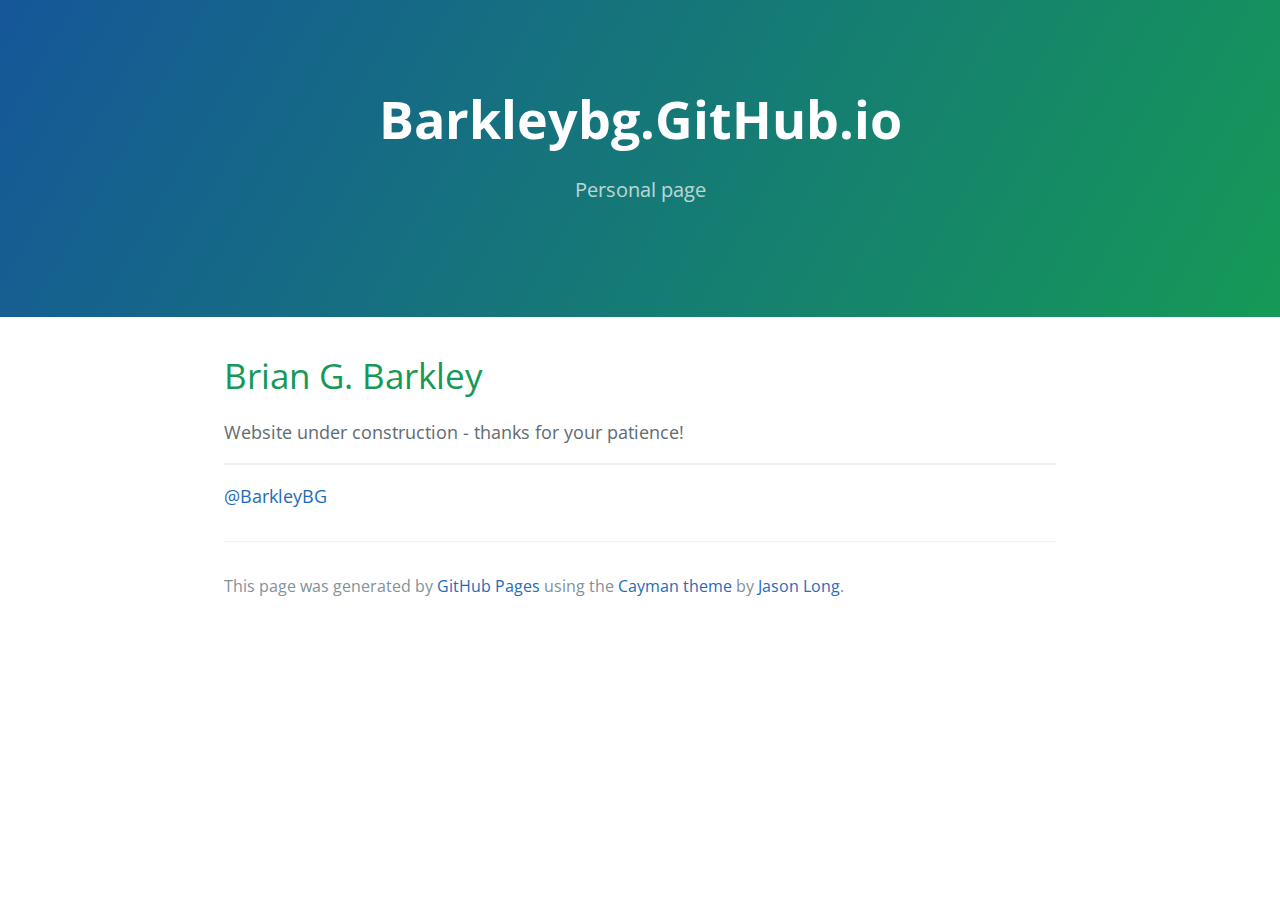
==== index.html @ efd94e4c "Replace master branch with page content via GitHub" ====
<!DOCTYPE html>
<html lang="en-us">
  <head>
    <meta charset="UTF-8">
    <title>Barkleybg.GitHub.io by BarkleyBG</title>
    <meta name="viewport" content="width=device-width, initial-scale=1">
    <link rel="stylesheet" type="text/css" href="stylesheets/normalize.css" media="screen">
    <link href='https://fonts.googleapis.com/css?family=Open+Sans:400,700' rel='stylesheet' type='text/css'>
    <link rel="stylesheet" type="text/css" href="stylesheets/stylesheet.css" media="screen">
    <link rel="stylesheet" type="text/css" href="stylesheets/github-light.css" media="screen">
  </head>
  <body>
    <section class="page-header">
      <h1 class="project-name">Barkleybg.GitHub.io</h1>
      <h2 class="project-tagline">Personal page</h2>
    </section>

    <section class="main-content">
      <h1>
<a id="brian-g-barkley" class="anchor" href="#brian-g-barkley" aria-hidden="true"><span aria-hidden="true" class="octicon octicon-link"></span></a>Brian G. Barkley</h1>

<p>Website under construction - thanks for your patience!</p>

<hr>

<p><a href="https://twitter.com/BarkleyBG">@BarkleyBG</a></p>

      <footer class="site-footer">

        <span class="site-footer-credits">This page was generated by <a href="https://pages.github.com">GitHub Pages</a> using the <a href="https://github.com/jasonlong/cayman-theme">Cayman theme</a> by <a href="https://twitter.com/jasonlong">Jason Long</a>.</span>
      </footer>

    </section>

  
  </body>
</html>
---- stylesheets/stylesheet.css ----
* {
  box-sizing: border-box; }

body {
  padding: 0;
  margin: 0;
  font-family: "Open Sans", "Helvetica Neue", Helvetica, Arial, sans-serif;
  font-size: 16px;
  line-height: 1.5;
  color: #606c71; }

a {
  color: #1e6bb8;
  text-decoration: none; }
  a:hover {
    text-decoration: underline; }

.btn {
  display: inline-block;
  margin-bottom: 1rem;
  color: rgba(255, 255, 255, 0.7);
  background-color: rgba(255, 255, 255, 0.08);
  border-color: rgba(255, 255, 255, 0.2);
  border-style: solid;
  border-width: 1px;
  border-radius: 0.3rem;
  transition: color 0.2s, background-color 0.2s, border-color 0.2s; }
  .btn + .btn {
    margin-left: 1rem; }

.btn:hover {
  color: rgba(255, 255, 255, 0.8);
  text-decoration: none;
  background-color: rgba(255, 255, 255, 0.2);
  border-color: rgba(255, 255, 255, 0.3); }

@media screen and (min-width: 64em) {
  .btn {
    padding: 0.75rem 1rem; } }

@media screen and (min-width: 42em) and (max-width: 64em) {
  .btn {
    padding: 0.6rem 0.9rem;
    font-size: 0.9rem; } }

@media screen and (max-width: 42em) {
  .btn {
    display: block;
    width: 100%;
    padding: 0.75rem;
    font-size: 0.9rem; }
    .btn + .btn {
      margin-top: 1rem;
      margin-left: 0; } }

.page-header {
  color: #fff;
  text-align: center;
  background-color: #159957;
  background-image: linear-gradient(120deg, #155799, #159957); }

@media screen and (min-width: 64em) {
  .page-header {
    padding: 5rem 6rem; } }

@media screen and (min-width: 42em) and (max-width: 64em) {
  .page-header {
    padding: 3rem 4rem; } }

@media screen and (max-width: 42em) {
  .page-header {
    padding: 2rem 1rem; } }

.project-name {
  margin-top: 0;
  margin-bottom: 0.1rem; }

@media screen and (min-width: 64em) {
  .project-name {
    font-size: 3.25rem; } }

@media screen and (min-width: 42em) and (max-width: 64em) {
  .project-name {
    font-size: 2.25rem; } }

@media screen and (max-width: 42em) {
  .project-name {
    font-size: 1.75rem; } }

.project-tagline {
  margin-bottom: 2rem;
  font-weight: normal;
  opacity: 0.7; }

@media screen and (min-width: 64em) {
  .project-tagline {
    font-size: 1.25rem; } }

@media screen and (min-width: 42em) and (max-width: 64em) {
  .project-tagline {
    font-size: 1.15rem; } }

@media screen and (max-width: 42em) {
  .project-tagline {
    font-size: 1rem; } }

.main-content :first-child {
  margin-top: 0; }
.main-content img {
  max-width: 100%; }
.main-content h1, .main-content h2, .main-content h3, .main-content h4, .main-content h5, .main-content h6 {
  margin-top: 2rem;
  margin-bottom: 1rem;
  font-weight: normal;
  color: #159957; }
.main-content p {
  margin-bottom: 1em; }
.main-content code {
  padding: 2px 4px;
  font-family: Consolas, "Liberation Mono", Menlo, Courier, monospace;
  font-size: 0.9rem;
  color: #383e41;
  background-color: #f3f6fa;
  border-radius: 0.3rem; }
.main-content pre {
  padding: 0.8rem;
  margin-top: 0;
  margin-bottom: 1rem;
  font: 1rem Consolas, "Liberation Mono", Menlo, Courier, monospace;
  color: #567482;
  word-wrap: normal;
  background-color: #f3f6fa;
  border: solid 1px #dce6f0;
  border-radius: 0.3rem; }
  .main-content pre > code {
    padding: 0;
    margin: 0;
    font-size: 0.9rem;
    color: #567482;
    word-break: normal;
    white-space: pre;
    background: transparent;
    border: 0; }
.main-content .highlight {
  margin-bottom: 1rem; }
  .main-content .highlight pre {
    margin-bottom: 0;
    word-break: normal; }
.main-content .highlight pre, .main-content pre {
  padding: 0.8rem;
  overflow: auto;
  font-size: 0.9rem;
  line-height: 1.45;
  border-radius: 0.3rem; }
.main-content pre code, .main-content pre tt {
  display: inline;
  max-width: initial;
  padding: 0;
  margin: 0;
  overflow: initial;
  line-height: inherit;
  word-wrap: normal;
  background-color: transparent;
  border: 0; }
  .main-content pre code:before, .main-content pre code:after, .main-content pre tt:before, .main-content pre tt:after {
    content: normal; }
.main-content ul, .main-content ol {
  margin-top: 0; }
.main-content blockquote {
  padding: 0 1rem;
  margin-left: 0;
  color: #819198;
  border-left: 0.3rem solid #dce6f0; }
  .main-content blockquote > :first-child {
    margin-top: 0; }
  .main-content blockquote > :last-child {
    margin-bottom: 0; }
.main-content table {
  display: block;
  width: 100%;
  overflow: auto;
  word-break: normal;
  word-break: keep-all; }
  .main-content table th {
    font-weight: bold; }
  .main-content table th, .main-content table td {
    padding: 0.5rem 1rem;
    border: 1px solid #e9ebec; }
.main-content dl {
  padding: 0; }
  .main-content dl dt {
    padding: 0;
    margin-top: 1rem;
    font-size: 1rem;
    font-weight: bold; }
  .main-content dl dd {
    padding: 0;
    margin-bottom: 1rem; }
.main-content hr {
  height: 2px;
  padding: 0;
  margin: 1rem 0;
  background-color: #eff0f1;
  border: 0; }

@media screen and (min-width: 64em) {
  .main-content {
    max-width: 64rem;
    padding: 2rem 6rem;
    margin: 0 auto;
    font-size: 1.1rem; } }

@media screen and (min-width: 42em) and (max-width: 64em) {
  .main-content {
    padding: 2rem 4rem;
    font-size: 1.1rem; } }

@media screen and (max-width: 42em) {
  .main-content {
    padding: 2rem 1rem;
    font-size: 1rem; } }

.site-footer {
  padding-top: 2rem;
  margin-top: 2rem;
  border-top: solid 1px #eff0f1; }

.site-footer-owner {
  display: block;
  font-weight: bold; }

.site-footer-credits {
  color: #819198; }

@media screen and (min-width: 64em) {
  .site-footer {
    font-size: 1rem; } }

@media screen and (min-width: 42em) and (max-width: 64em) {
  .site-footer {
    font-size: 1rem; } }

@media screen and (max-width: 42em) {
  .site-footer {
    font-size: 0.9rem; } }
---- stylesheets/github-light.css ----
/*
The MIT License (MIT)

Copyright (c) 2016 GitHub, Inc.

Permission is hereby granted, free of charge, to any person obtaining a copy
of this software and associated documentation files (the "Software"), to deal
in the Software without restriction, including without limitation the rights
to use, copy, modify, merge, publish, distribute, sublicense, and/or sell
copies of the Software, and to permit persons to whom the Software is
furnished to do so, subject to the following conditions:

The above copyright notice and this permission notice shall be included in all
copies or substantial portions of the Software.

THE SOFTWARE IS PROVIDED "AS IS", WITHOUT WARRANTY OF ANY KIND, EXPRESS OR
IMPLIED, INCLUDING BUT NOT LIMITED TO THE WARRANTIES OF MERCHANTABILITY,
FITNESS FOR A PARTICULAR PURPOSE AND NONINFRINGEMENT. IN NO EVENT SHALL THE
AUTHORS OR COPYRIGHT HOLDERS BE LIABLE FOR ANY CLAIM, DAMAGES OR OTHER
LIABILITY, WHETHER IN AN ACTION OF CONTRACT, TORT OR OTHERWISE, ARISING FROM,
OUT OF OR IN CONNECTION WITH THE SOFTWARE OR THE USE OR OTHER DEALINGS IN THE
SOFTWARE.

*/

.pl-c /* comment */ {
  color: #969896;
}

.pl-c1 /* constant, variable.other.constant, support, meta.property-name, support.constant, support.variable, meta.module-reference, markup.raw, meta.diff.header */,
.pl-s .pl-v /* string variable */ {
  color: #0086b3;
}

.pl-e /* entity */,
.pl-en /* entity.name */ {
  color: #795da3;
}

.pl-smi /* variable.parameter.function, storage.modifier.package, storage.modifier.import, storage.type.java, variable.other */,
.pl-s .pl-s1 /* string source */ {
  color: #333;
}

.pl-ent /* entity.name.tag */ {
  color: #63a35c;
}

.pl-k /* keyword, storage, storage.type */ {
  color: #a71d5d;
}

.pl-s /* string */,
.pl-pds /* punctuation.definition.string, string.regexp.character-class */,
.pl-s .pl-pse .pl-s1 /* string punctuation.section.embedded source */,
.pl-sr /* string.regexp */,
.pl-sr .pl-cce /* string.regexp constant.character.escape */,
.pl-sr .pl-sre /* string.regexp source.ruby.embedded */,
.pl-sr .pl-sra /* string.regexp string.regexp.arbitrary-repitition */ {
  color: #183691;
}

.pl-v /* variable */ {
  color: #ed6a43;
}

.pl-id /* invalid.deprecated */ {
  color: #b52a1d;
}

.pl-ii /* invalid.illegal */ {
  color: #f8f8f8;
  background-color: #b52a1d;
}

.pl-sr .pl-cce /* string.regexp constant.character.escape */ {
  font-weight: bold;
  color: #63a35c;
}

.pl-ml /* markup.list */ {
  color: #693a17;
}

.pl-mh /* markup.heading */,
.pl-mh .pl-en /* markup.heading entity.name */,
.pl-ms /* meta.separator */ {
  font-weight: bold;
  color: #1d3e81;
}

.pl-mq /* markup.quote */ {
  color: #008080;
}

.pl-mi /* markup.italic */ {
  font-style: italic;
  color: #333;
}

.pl-mb /* markup.bold */ {
  font-weight: bold;
  color: #333;
}

.pl-md /* markup.deleted, meta.diff.header.from-file */ {
  color: #bd2c00;
  background-color: #ffecec;
}

.pl-mi1 /* markup.inserted, meta.diff.header.to-file */ {
  color: #55a532;
  background-color: #eaffea;
}

.pl-mdr /* meta.diff.range */ {
  font-weight: bold;
  color: #795da3;
}

.pl-mo /* meta.output */ {
  color: #1d3e81;
}
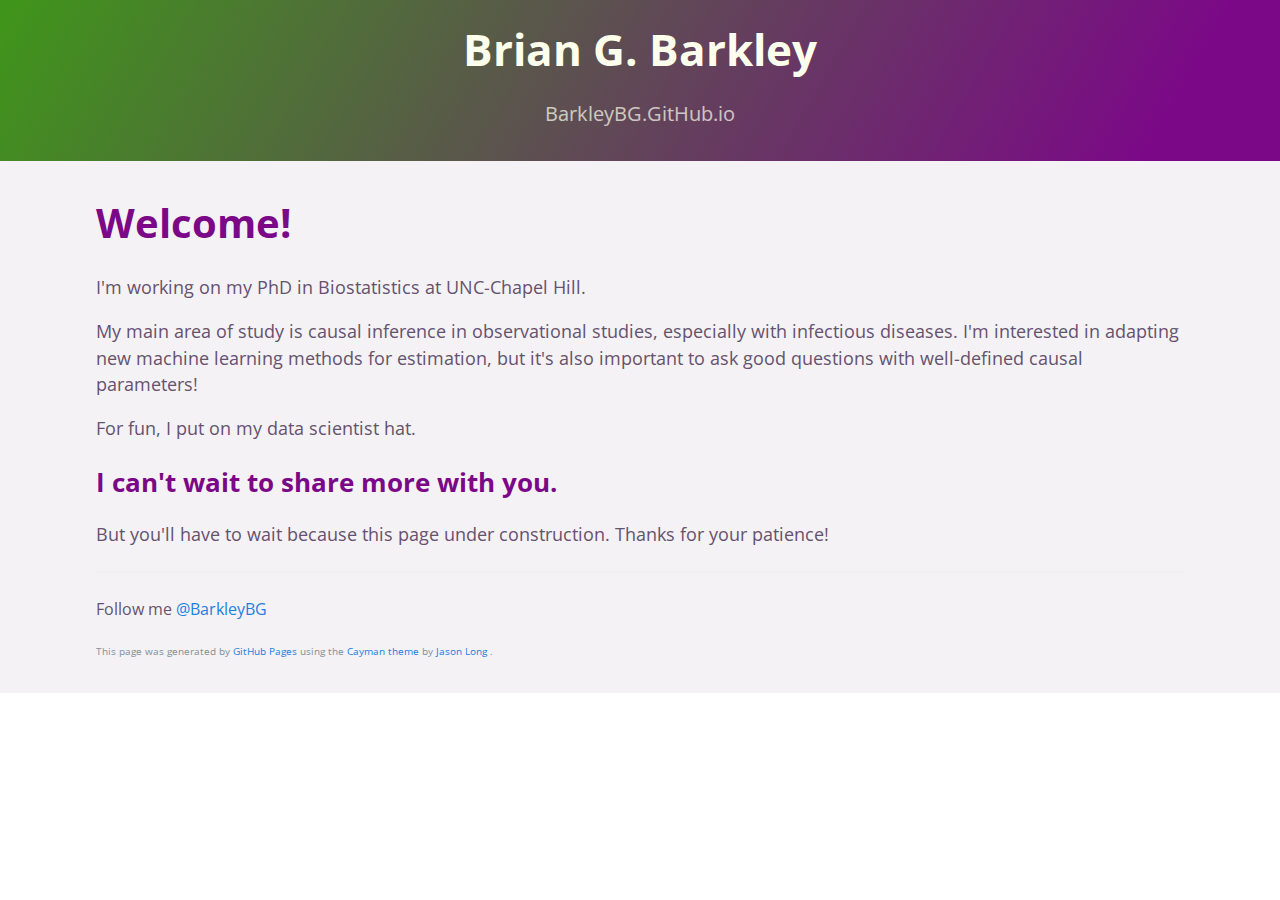
==== commit 927d0c2f: "Initial reformat of layout" ====
--- a/index.html
+++ b/index.html
@@ -2,7 +2,7 @@
 <html lang="en-us">
   <head>
     <meta charset="UTF-8">
-    <title>Barkleybg.GitHub.io by BarkleyBG</title>
+    <title>Brian G. Barkley</title>
     <meta name="viewport" content="width=device-width, initial-scale=1">
     <link rel="stylesheet" type="text/css" href="stylesheets/normalize.css" media="screen">
     <link href='https://fonts.googleapis.com/css?family=Open+Sans:400,700' rel='stylesheet' type='text/css'>
@@ -11,24 +11,62 @@
   </head>
   <body>
     <section class="page-header">
-      <h1 class="project-name">Barkleybg.GitHub.io</h1>
-      <h2 class="project-tagline">Personal page</h2>
+	  <h1 class="project-name">Brian G. Barkley</h1>
+	  <!-- <h2 class="project-tagline">my personal page</h2> -->
+      <h2 class="project-tagline">BarkleyBG.GitHub.io</h2>
+      <!-- <h2 class="project-tagline">Personal page for Brian G. Barkley</h2> -->
     </section>
 
     <section class="main-content">
-      <h1>
-<a id="brian-g-barkley" class="anchor" href="#brian-g-barkley" aria-hidden="true"><span aria-hidden="true" class="octicon octicon-link"></span></a>Brian G. Barkley</h1>
+		<h1> 
+			<!-- <a id="brian-g-barkley" class="anchor" href="#brian-g-barkley" aria-hidden="true">
+				<span aria-hidden="true" class="octicon octicon-link">
+				</span>
+			</a> -->
+			Welcome!
+		</h1>
+		
+		<p>I'm working on my PhD in Biostatistics at UNC-Chapel Hill. </p>
+		
+		<p>
+		My main area of study is causal inference in observational studies, especially with infectious diseases.
+		I'm interested in adapting new machine learning methods for estimation,
+		but it's also important to ask good questions with well-defined causal parameters!
+		</p>
+		
+		<p>For fun, I put on my data scientist hat.</p>
+		
+		<h2> 
+			I can't wait to share more with you.
+		</h2>
+		
+		<p>But you'll have to wait because this page under construction.
+		
+		Thanks for your patience!</p>
 
-<p>Website under construction - thanks for your patience!</p>
+		<!-- <hr> -->
 
-<hr>
+		
 
-<p><a href="https://twitter.com/BarkleyBG">@BarkleyBG</a></p>
+		<footer class="site-footer">
 
-      <footer class="site-footer">
-
-        <span class="site-footer-credits">This page was generated by <a href="https://pages.github.com">GitHub Pages</a> using the <a href="https://github.com/jasonlong/cayman-theme">Cayman theme</a> by <a href="https://twitter.com/jasonlong">Jason Long</a>.</span>
-      </footer>
+			<p>Follow me <a href="https://twitter.com/BarkleyBG">@BarkleyBG</a></p>
+			
+			<span class="site-footer-credits">This page was generated by 
+				<a href="https://pages.github.com">
+					GitHub Pages
+				</a> 
+				using the 
+				<a href="https://github.com/jasonlong/cayman-theme">
+					Cayman theme
+				</a> 
+				by 
+				<a href="https://twitter.com/jasonlong">
+					Jason Long
+				</a>
+				.
+			</span>
+		</footer>
 
     </section>
 
--- a/stylesheets/stylesheet.css
+++ b/stylesheets/stylesheet.css
@@ -7,10 +7,13 @@
   font-family: "Open Sans", "Helvetica Neue", Helvetica, Arial, sans-serif;
   font-size: 16px;
   line-height: 1.5;
-  color: #606c71; }
-
-a {
-  color: #1e6bb8;
+  /* color: #606c71; } */
+  color: #65526e; }
+
+a { 
+	/* this is the anchor. for links. */
+  /* color: #1e6bb8; */
+  color: #1d7fe0;
   text-decoration: none; }
   a:hover {
     text-decoration: underline; }
@@ -54,41 +57,52 @@
       margin-left: 0; } }
 
 .page-header {
-  color: #fff;
+  color: #fdffed; /*font color for header*/
   text-align: center;
   background-color: #159957;
-  background-image: linear-gradient(120deg, #155799, #159957); }
+  /* background-color: #e8e84f; *attempt for yellow; */
+	  /* background-image: linear-gradient(120deg, #155799, #159957); */ 
+/* 	  background-image: linear-gradient(120deg, #970fa6, #1f75cc); *second attempt */	
+	  /* background-image: linear-gradient(120deg, #7b0987,  #7b0987 75%, #296e0c);  */
+	  background-image: linear-gradient(120deg, #3f961a , #7b0987 90%); 
+	  
+	  
+	  }
 
 @media screen and (min-width: 64em) {
   .page-header {
-    padding: 5rem 6rem; } }
+    /* padding: 5rem 6rem; } } */
+    padding: 1rem 2rem; } }
 
 @media screen and (min-width: 42em) and (max-width: 64em) {
   .page-header {
-    padding: 3rem 4rem; } }
+    /* padding: 3rem 4rem; } } */
+    padding: 1rem 2rem; } }
 
 @media screen and (max-width: 42em) {
   .page-header {
-    padding: 2rem 1rem; } }
+    /* padding: 2rem 1rem; } } */
+    padding: 1.5rem 0.75rem; } }
 
 .project-name {
   margin-top: 0;
   margin-bottom: 0.1rem; }
 
 @media screen and (min-width: 64em) {
+/* this is for largest screens */
   .project-name {
-    font-size: 3.25rem; } }
-
-@media screen and (min-width: 42em) and (max-width: 64em) {
+    font-size: 2.75rem; } }
+
+@media screen and (min-width: 42em) and (max-width: 64em) {
+  .project-name {
+    font-size: 2.75rem; } }
+
+@media screen and (max-width: 42em) {
   .project-name {
     font-size: 2.25rem; } }
 
-@media screen and (max-width: 42em) {
-  .project-name {
-    font-size: 1.75rem; } }
-
 .project-tagline {
-  margin-bottom: 2rem;
+  margin-bottom: 1rem;
   font-weight: normal;
   opacity: 0.7; }
 
@@ -104,15 +118,34 @@
   .project-tagline {
     font-size: 1rem; } }
 
+.main-content {
+  /* color: #fff; */
+  /* text-align: center; */
+  /* light purple background  in the main section*/
+  background-color: #f5f2f5; 
+}
 .main-content :first-child {
   margin-top: 0; }
 .main-content img {
   max-width: 100%; }
-.main-content h1, .main-content h2, .main-content h3, .main-content h4, .main-content h5, .main-content h6 {
-  margin-top: 2rem;
-  margin-bottom: 1rem;
-  font-weight: normal;
-  color: #159957; }
+.main-content h1 {
+ /* this is the 'main-content' part of index.html*/)
+  margin-top: 2.5rem;
+  margin-bottom: 1.35rem;
+  font-size: 2.5rem;
+  /* font-weight: normal; */
+  /* color: #159957; } */
+  /* color: #3f961a; } /*dark green*/ 
+  color: #7b0987; } 
+  
+.main-content h2, .main-content h3, .main-content h4, .main-content h5, .main-content h6 {
+ /* this is the 'main-content' part of index.html*/)
+  margin-top: 1.75 rem;
+  margin-bottom: 1.15rem;
+  font-size: 1.1 rem;
+  /* font-weight: normal; */
+  /* color: #159957; } */
+  color: #7b0987; }
 .main-content p {
   margin-bottom: 1em; }
 .main-content code {
@@ -121,6 +154,7 @@
   font-size: 0.9rem;
   color: #383e41;
   background-color: #f3f6fa;
+  /* background-color: #ebdded; */
   border-radius: 0.3rem; }
 .main-content pre {
   padding: 0.8rem;
@@ -205,7 +239,7 @@
 
 @media screen and (min-width: 64em) {
   .main-content {
-    max-width: 64rem;
+    /* max-width: 64rem; */
     padding: 2rem 6rem;
     margin: 0 auto;
     font-size: 1.1rem; } }
@@ -221,8 +255,8 @@
     font-size: 1rem; } }
 
 .site-footer {
-  padding-top: 2rem;
-  margin-top: 2rem;
+  padding-top: 1.5rem;
+  margin-top: 1.5rem;
   border-top: solid 1px #eff0f1; }
 
 .site-footer-owner {
@@ -230,7 +264,8 @@
   font-weight: bold; }
 
 .site-footer-credits {
-  color: #819198; }
+  color: #819198;
+font-size: 10px;  }
 
 @media screen and (min-width: 64em) {
   .site-footer {
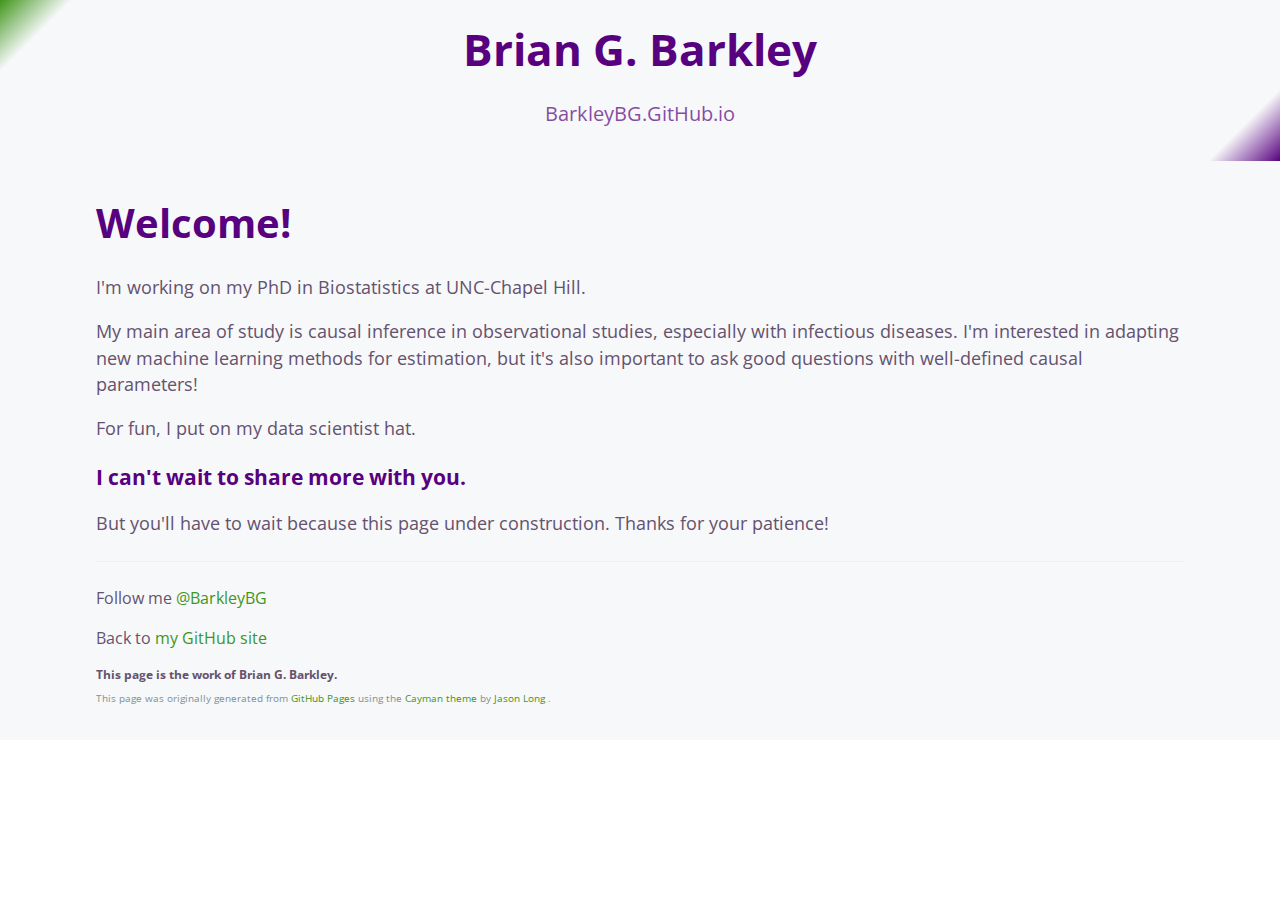
==== commit 1a395690: "dampen colors" ====
--- a/index.html
+++ b/index.html
@@ -36,9 +36,7 @@
 		
 		<p>For fun, I put on my data scientist hat.</p>
 		
-		<h2> 
-			I can't wait to share more with you.
-		</h2>
+		<h3> I can't wait to share more with you. </h3>
 		
 		<p>But you'll have to wait because this page under construction.
 		
@@ -52,7 +50,11 @@
 
 			<p>Follow me <a href="https://twitter.com/BarkleyBG">@BarkleyBG</a></p>
 			
-			<span class="site-footer-credits">This page was generated by 
+			<p>Back to  <a href="https://github.com/BarkleyBG">my GitHub site</a></p>
+			
+			<span class="site-footer-owner">This page is the work of Brian G. Barkley.
+			</span>
+			<span class="site-footer-credits">This page was originally generated from
 				<a href="https://pages.github.com">
 					GitHub Pages
 				</a> 
--- a/stylesheets/stylesheet.css
+++ b/stylesheets/stylesheet.css
@@ -8,12 +8,13 @@
   font-size: 16px;
   line-height: 1.5;
   /* color: #606c71; } */
-  color: #65526e; }
+  color: #65526e; } /*grey plum color for body text */
 
 a { 
 	/* this is the anchor. for links. */
   /* color: #1e6bb8; */
-  color: #1d7fe0;
+ /*  color: #1d7fe0; /*blue blue */ 
+ color: #3f961a;
   text-decoration: none; }
   a:hover {
     text-decoration: underline; }
@@ -57,27 +58,31 @@
       margin-left: 0; } }
 
 .page-header {
-  color: #fdffed; /*font color for header*/
+  /* color: #fdffed; */ /*font color for header*/
+  /* color: #65526e; */ /*grey plum color for header */
+   color: #580180;  /*dark plum color for header */
   text-align: center;
-  background-color: #159957;
+  /* light purple background  in the main section*/
+  background-color: #f7f8fa; 
+  /* background-color: #159957; */
   /* background-color: #e8e84f; *attempt for yellow; */
 	  /* background-image: linear-gradient(120deg, #155799, #159957); */ 
 /* 	  background-image: linear-gradient(120deg, #970fa6, #1f75cc); *second attempt */	
 	  /* background-image: linear-gradient(120deg, #7b0987,  #7b0987 75%, #296e0c);  */
-	  background-image: linear-gradient(120deg, #3f961a , #7b0987 90%); 
+	  background-image: linear-gradient(135deg, #3f961a ,#f7f8fa,#f7f8fa 10%,#f7f8fa 95%,#580180); 
 	  
 	  
 	  }
 
-@media screen and (min-width: 64em) {
+@media screen and (min-width: 42em) {
   .page-header {
     /* padding: 5rem 6rem; } } */
     padding: 1rem 2rem; } }
 
-@media screen and (min-width: 42em) and (max-width: 64em) {
-  .page-header {
+/* @media screen and (min-width: 42em) and (max-width: 64em) {
+  .page-header {    padding: 1rem 2rem; } } */
     /* padding: 3rem 4rem; } } */
-    padding: 1rem 2rem; } }
+
 
 @media screen and (max-width: 42em) {
   .page-header {
@@ -88,14 +93,14 @@
   margin-top: 0;
   margin-bottom: 0.1rem; }
 
-@media screen and (min-width: 64em) {
+@media screen and (min-width: 42em) {
 /* this is for largest screens */
   .project-name {
     font-size: 2.75rem; } }
 
-@media screen and (min-width: 42em) and (max-width: 64em) {
+/* @media screen and (min-width: 42em) and (max-width: 64em) {
   .project-name {
-    font-size: 2.75rem; } }
+    font-size: 2.75rem; } } */
 
 @media screen and (max-width: 42em) {
   .project-name {
@@ -106,13 +111,13 @@
   font-weight: normal;
   opacity: 0.7; }
 
-@media screen and (min-width: 64em) {
+@media screen and (min-width: 42em) {
   .project-tagline {
     font-size: 1.25rem; } }
 
-@media screen and (min-width: 42em) and (max-width: 64em) {
+/* @media screen and (min-width: 42em) and (max-width: 64em) {
   .project-tagline {
-    font-size: 1.15rem; } }
+    font-size: 1.15rem; } } */
 
 @media screen and (max-width: 42em) {
   .project-tagline {
@@ -121,8 +126,9 @@
 .main-content {
   /* color: #fff; */
   /* text-align: center; */
-  /* light purple background  in the main section*/
-  background-color: #f5f2f5; 
+ 
+  /* background-color: #f5f2f5; */  /* light purple background  in the main section*/
+  background-color: #f7f8fa; /* an even lighter purple*/
 }
 .main-content :first-child {
   margin-top: 0; }
@@ -135,17 +141,27 @@
   font-size: 2.5rem;
   /* font-weight: normal; */
   /* color: #159957; } */
-  /* color: #3f961a; } /*dark green*/ 
-  color: #7b0987; } 
+  /* color: #3f961a; } /*dark green, like the header*/ 
+  color: #580180; }  /* darker purple than the header*/
   
-.main-content h2, .main-content h3, .main-content h4, .main-content h5, .main-content h6 {
+.main-content h2{
  /* this is the 'main-content' part of index.html*/)
   margin-top: 1.75 rem;
   margin-bottom: 1.15rem;
   font-size: 1.1 rem;
   /* font-weight: normal; */
-  /* color: #159957; } */
-  color: #7b0987; }
+  /* color: #159957; } /*dark green*/ 
+  color: #580180; } /* dark purple, like the header*/
+  
+ .main-content h3, .main-content h4, .main-content h5, .main-content h6 {
+ /* this is the 'main-content' part of index.html*/)
+  margin-top: 1.5 rem;
+  margin-bottom: 1.1rem;
+  font-size: 1.05 rem;
+  /* font-weight: normal; */
+/*   color: #159957; } */  /*dark green like the header*/
+  color: #580180; }  /* dark purple, like the header*/
+
 .main-content p {
   margin-bottom: 1em; }
 .main-content code {
@@ -237,17 +253,18 @@
   background-color: #eff0f1;
   border: 0; }
 
-@media screen and (min-width: 64em) {
+@media screen and (min-width: 42em) {
   .main-content {
     /* max-width: 64rem; */
     padding: 2rem 6rem;
     margin: 0 auto;
     font-size: 1.1rem; } }
 
-@media screen and (min-width: 42em) and (max-width: 64em) {
+/* @media screen and (min-width: 42em) and (max-width: 64em) {
   .main-content {
     padding: 2rem 4rem;
-    font-size: 1.1rem; } }
+    font-size: 1.1rem; } } */
+	
 
 @media screen and (max-width: 42em) {
   .main-content {
@@ -261,19 +278,20 @@
 
 .site-footer-owner {
   display: block;
-  font-weight: bold; }
+  font-weight: bold; 
+  font-size: 12px;}
 
 .site-footer-credits {
   color: #819198;
 font-size: 10px;  }
 
-@media screen and (min-width: 64em) {
+@media screen and (min-width: 42em) {
   .site-footer {
     font-size: 1rem; } }
 
-@media screen and (min-width: 42em) and (max-width: 64em) {
+/* @media screen and (min-width: 42em) and (max-width: 64em) {
   .site-footer {
-    font-size: 1rem; } }
+    font-size: 1rem; } } */
 
 @media screen and (max-width: 42em) {
   .site-footer {
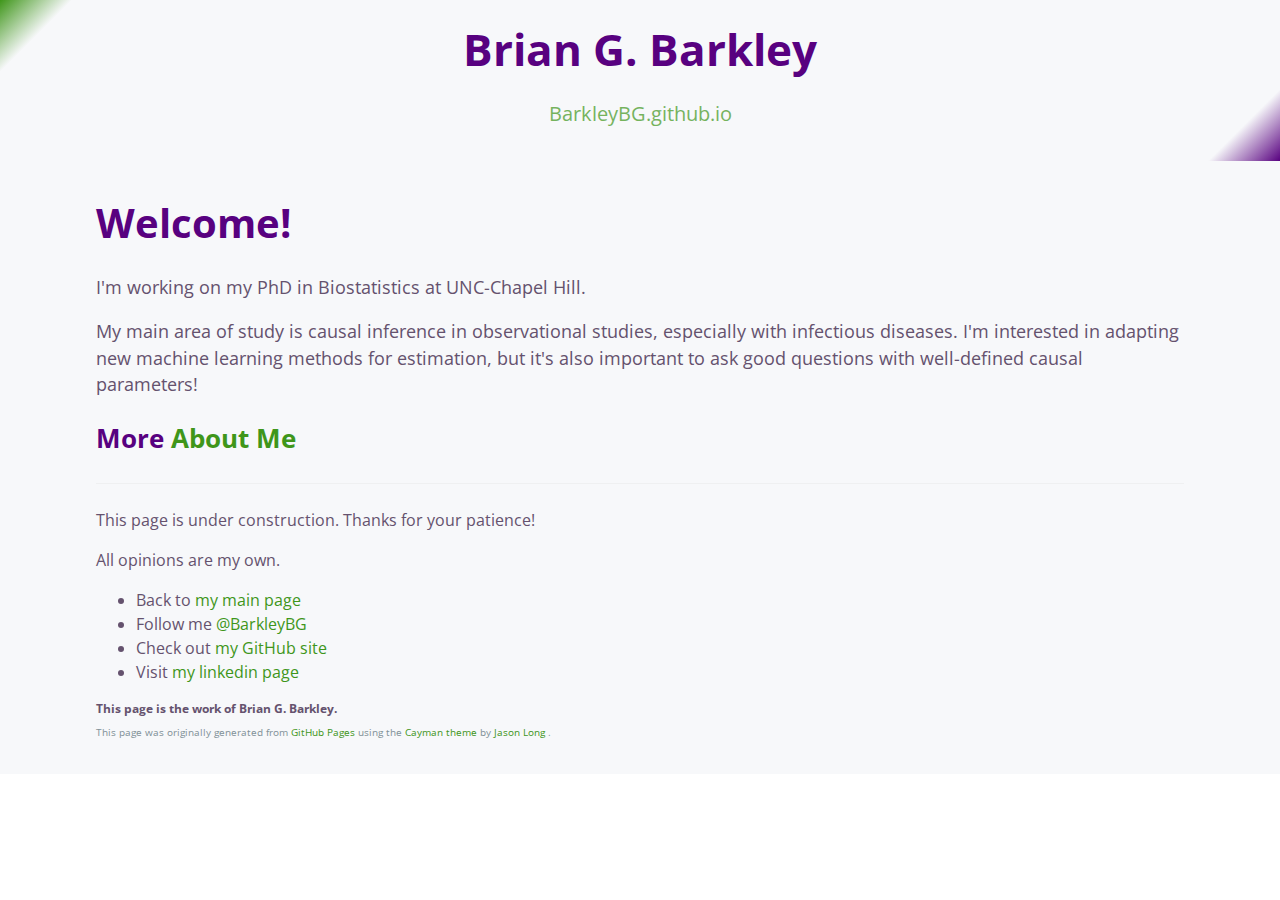
==== commit ea294b4c: "Add hyperlink to page title" ====
--- a/index.html
+++ b/index.html
@@ -2,7 +2,7 @@
 <html lang="en-us">
   <head>
     <meta charset="UTF-8">
-    <title>Brian G. Barkley</title>
+    <title>Brian G. Barkley's personal page</title>
     <meta name="viewport" content="width=device-width, initial-scale=1">
     <link rel="stylesheet" type="text/css" href="stylesheets/normalize.css" media="screen">
     <link href='https://fonts.googleapis.com/css?family=Open+Sans:400,700' rel='stylesheet' type='text/css'>
@@ -11,10 +11,16 @@
   </head>
   <body>
     <section class="page-header">
-	  <h1 class="project-name">Brian G. Barkley</h1>
-	  <!-- <h2 class="project-tagline">my personal page</h2> -->
-      <h2 class="project-tagline">BarkleyBG.GitHub.io</h2>
-      <!-- <h2 class="project-tagline">Personal page for Brian G. Barkley</h2> -->
+		<h1 class="project-name">
+			<!-- <a href="/"> -->
+			Brian G. Barkley
+			<!-- </a> -->
+		</h1>
+		<!-- <h2 class="project-tagline">my personal page</h2> -->
+		<h2 class="project-tagline">
+			<a href="/">BarkleyBG.github.io</a>
+		</h2>
+		<!-- <h2 class="project-tagline">Personal page for Brian G. Barkley</h2> -->
     </section>
 
     <section class="main-content">
@@ -34,23 +40,21 @@
 		but it's also important to ask good questions with well-defined causal parameters!
 		</p>
 		
-		<p>For fun, I put on my data scientist hat.</p>
+		<h2> 
+			More <a href="/about/index.html">About Me</a>
+		</h2>
 		
-		<h3> I can't wait to share more with you. </h3>
-		
-		<p>But you'll have to wait because this page under construction.
-		
-		Thanks for your patience!</p>
+		<footer class="site-footer">
+			<p>This page is under construction. Thanks for your patience!</p>
+			
+			<p> All opinions are my own. </p>
 
-		<!-- <hr> -->
-
-		
-
-		<footer class="site-footer">
-
-			<p>Follow me <a href="https://twitter.com/BarkleyBG">@BarkleyBG</a></p>
-			
-			<p>Back to  <a href="https://github.com/BarkleyBG">my GitHub site</a></p>
+			<ul>
+				<li> Back to <a href="/">my main page</a></li>
+				<li> Follow me <a href="https://twitter.com/BarkleyBG">@BarkleyBG</a> </li>
+				<li> Check out <a href="https://github.com/BarkleyBG">my GitHub site</a> </li>
+				<li> Visit <a href="https://www.linkedin.com/in/barkleybg">my linkedin page</a> </li>
+			</ul>
 			
 			<span class="site-footer-owner">This page is the work of Brian G. Barkley.
 			</span>
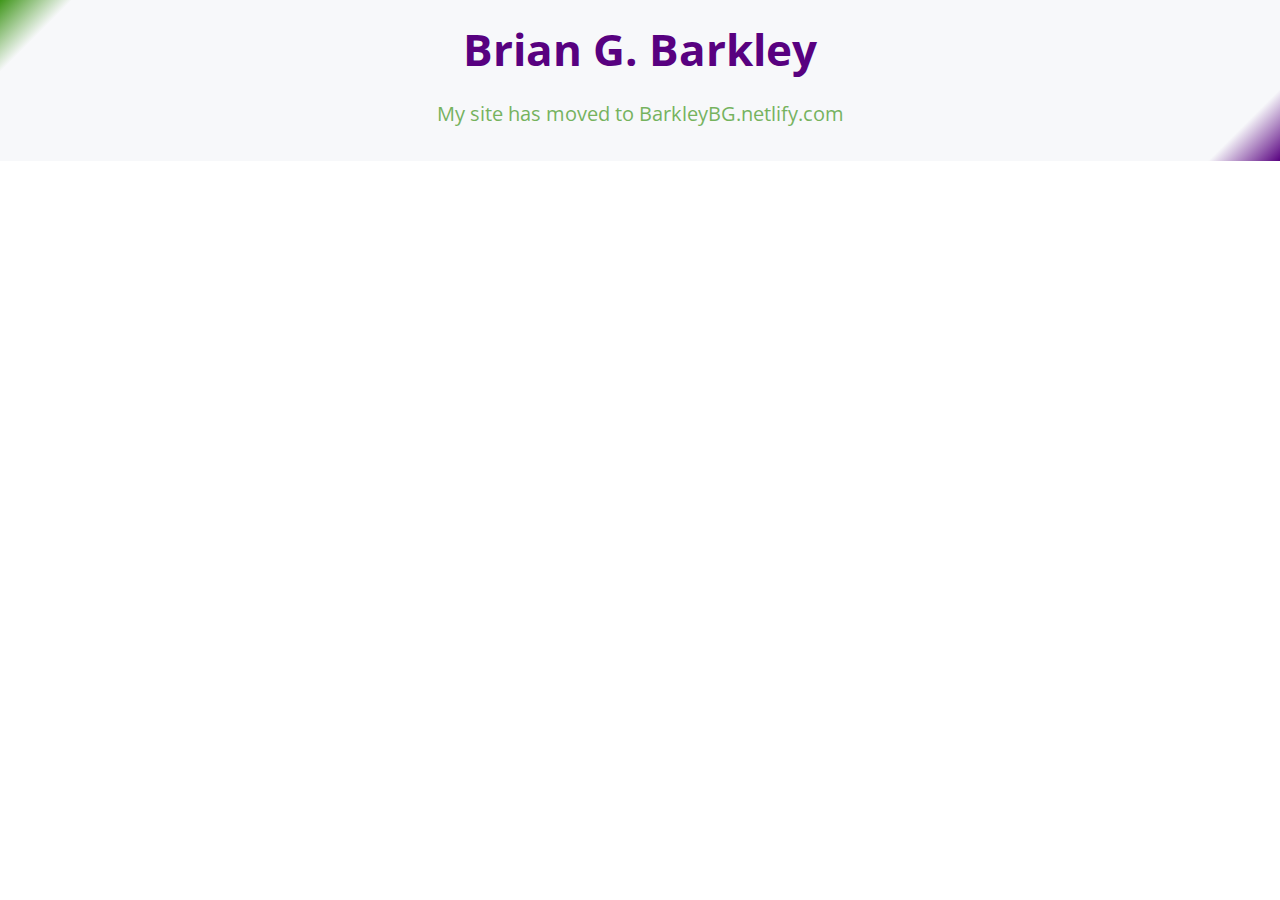
==== commit 552106da: "Reroute to https://barkleybg.netlify.com/" ====
--- a/index.html
+++ b/index.html
@@ -18,64 +18,11 @@
 		</h1>
 		<!-- <h2 class="project-tagline">my personal page</h2> -->
 		<h2 class="project-tagline">
-			<a href="/">BarkleyBG.github.io</a>
+			<a href="https://barkleybg.netlify.com/">My site has moved to BarkleyBG.netlify.com</a>
+			<!-- <a href="https://github.com/BarkleyBG">my GitHub site</a> </li> -->
 		</h2>
 		<!-- <h2 class="project-tagline">Personal page for Brian G. Barkley</h2> -->
     </section>
-
-    <section class="main-content">
-		<h1> 
-			<!-- <a id="brian-g-barkley" class="anchor" href="#brian-g-barkley" aria-hidden="true">
-				<span aria-hidden="true" class="octicon octicon-link">
-				</span>
-			</a> -->
-			Welcome!
-		</h1>
-		
-		<p>I'm working on my PhD in Biostatistics at UNC-Chapel Hill. </p>
-		
-		<p>
-		My main area of study is causal inference in observational studies, especially with infectious diseases.
-		I'm interested in adapting new machine learning methods for estimation,
-		but it's also important to ask good questions with well-defined causal parameters!
-		</p>
-		
-		<h2> 
-			More <a href="/about/index.html">About Me</a>
-		</h2>
-		
-		<footer class="site-footer">
-			<p>This page is under construction. Thanks for your patience!</p>
-			
-			<p> All opinions are my own. </p>
-
-			<ul>
-				<li> Back to <a href="/">my main page</a></li>
-				<li> Follow me <a href="https://twitter.com/BarkleyBG">@BarkleyBG</a> </li>
-				<li> Check out <a href="https://github.com/BarkleyBG">my GitHub site</a> </li>
-				<li> Visit <a href="https://www.linkedin.com/in/barkleybg">my linkedin page</a> </li>
-			</ul>
-			
-			<span class="site-footer-owner">This page is the work of Brian G. Barkley.
-			</span>
-			<span class="site-footer-credits">This page was originally generated from
-				<a href="https://pages.github.com">
-					GitHub Pages
-				</a> 
-				using the 
-				<a href="https://github.com/jasonlong/cayman-theme">
-					Cayman theme
-				</a> 
-				by 
-				<a href="https://twitter.com/jasonlong">
-					Jason Long
-				</a>
-				.
-			</span>
-		</footer>
-
-    </section>
-
   
   </body>
 </html>
